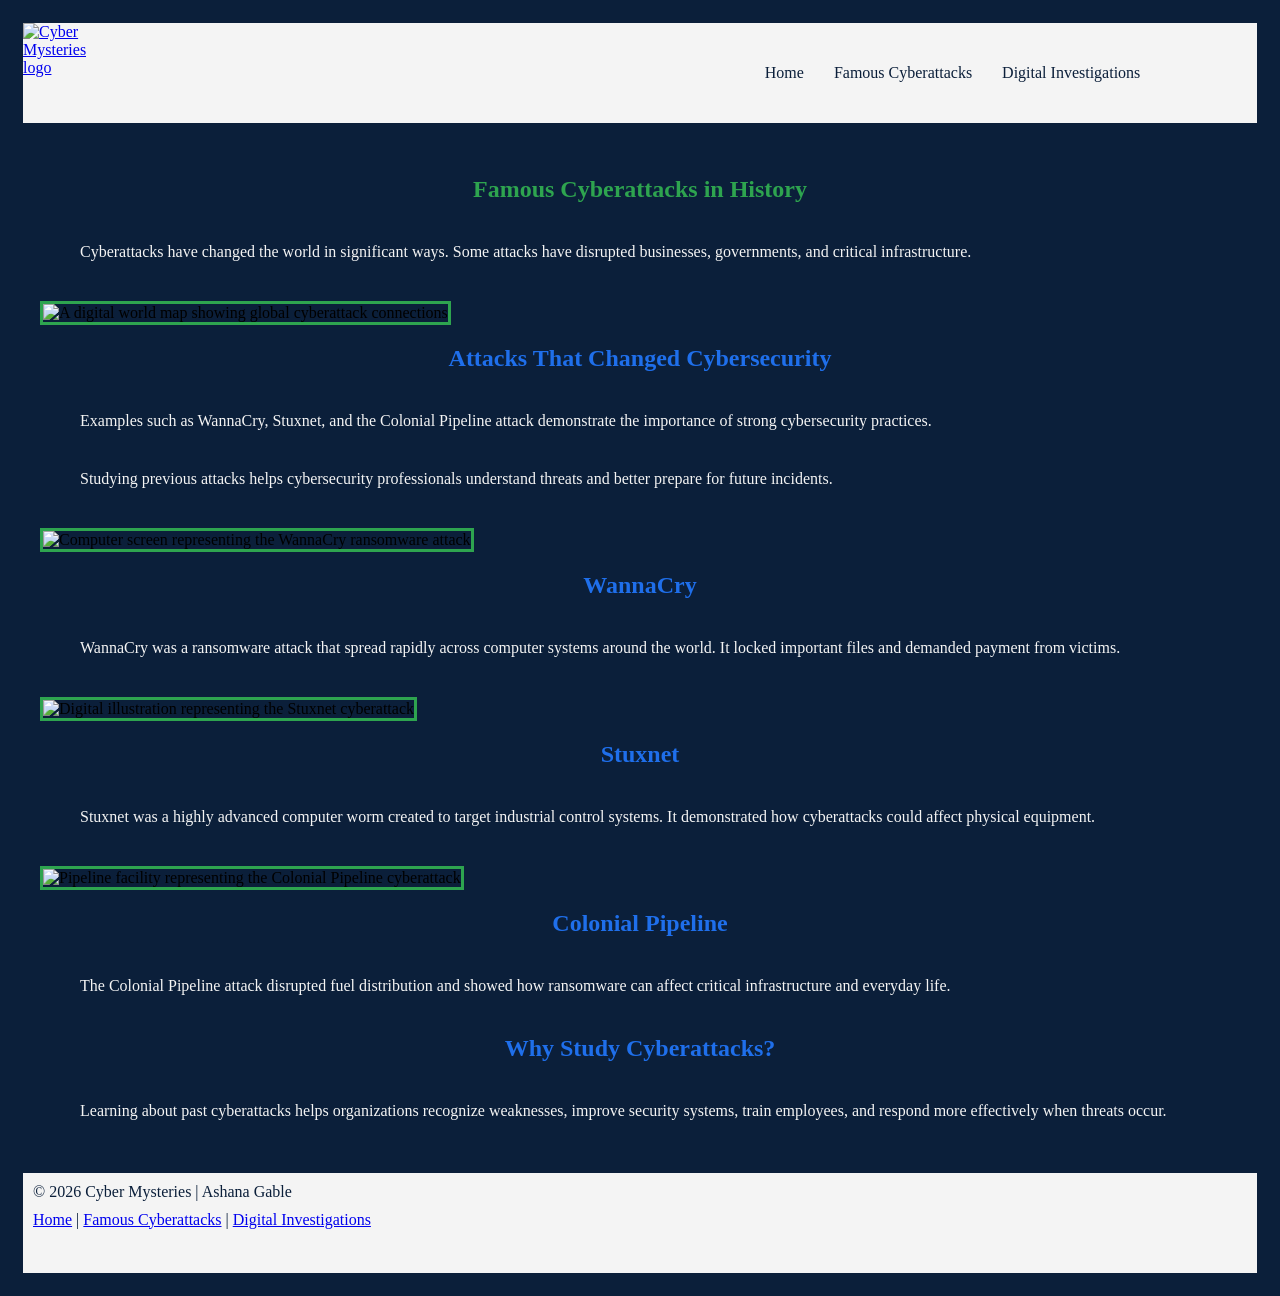
==== cyberattacks.html @ 00dc8d8a "Add cyberattacks overview page This HTML file provides an overview of famous cyberattacks, including" ====
<!DOCTYPE html>
<html lang="en">
<head>
    <meta charset="UTF-8">
    <meta name="viewport" content="width=device-width, initial-scale=1.0">

    <title>Famous Cyberattacks | Cyber Mysteries</title>

    <meta
        name="description"
        content="Learn about famous cyberattacks such as WannaCry, Stuxnet, and the Colonial Pipeline attack."
    >

    <link rel="stylesheet" href="styles/style.css">
</head>

<body>
    <header>
        <a class="logo-link" href="index.html">
            <img
                class="logo"
                src="images/cyber-mysteries-logo.jpg"
                alt="Cyber Mysteries logo"
            >
        </a>

        <nav>
            <a href="index.html">Home</a>
            <a href="cyberattacks.html">Famous Cyberattacks</a>
            <a href="investigations.html">Digital Investigations</a>
        </nav>
    </header>

    <main>
        <section class="page-title">
            <h1>Famous Cyberattacks in History</h1>

            <p>
                Cyberattacks have changed the world in significant ways.
                Some attacks have disrupted businesses, governments, and
                critical infrastructure.
            </p>
        </section>

        <section class="feature-section">
            <img
                class="feature-image"
                src="images/global-cyberattacks.jpg"
                alt="A digital world map showing global cyberattack connections"
            >

            <div class="feature-text">
                <h2>Attacks That Changed Cybersecurity</h2>

                <p>
                    Examples such as WannaCry, Stuxnet, and the Colonial
                    Pipeline attack demonstrate the importance of strong
                    cybersecurity practices.
                </p>

                <p>
                    Studying previous attacks helps cybersecurity professionals
                    understand threats and better prepare for future incidents.
                </p>
            </div>
        </section>

        <section class="attack-grid">
            <article class="attack-card">
                <img
                    src="images/wannacry.jpg"
                    alt="Computer screen representing the WannaCry ransomware attack"
                >

                <div class="card-content">
                    <h2>WannaCry</h2>

                    <p>
                        WannaCry was a ransomware attack that spread rapidly
                        across computer systems around the world. It locked
                        important files and demanded payment from victims.
                    </p>
                </div>
            </article>

            <article class="attack-card">
                <img
                    src="images/stuxnet.jpg"
                    alt="Digital illustration representing the Stuxnet cyberattack"
                >

                <div class="card-content">
                    <h2>Stuxnet</h2>

                    <p>
                        Stuxnet was a highly advanced computer worm created to
                        target industrial control systems. It demonstrated how
                        cyberattacks could affect physical equipment.
                    </p>
                </div>
            </article>

            <article class="attack-card">
                <img
                    src="images/colonial-pipeline.jpg"
                    alt="Pipeline facility representing the Colonial Pipeline cyberattack"
                >

                <div class="card-content">
                    <h2>Colonial Pipeline</h2>

                    <p>
                        The Colonial Pipeline attack disrupted fuel distribution
                        and showed how ransomware can affect critical
                        infrastructure and everyday life.
                    </p>
                </div>
            </article>
        </section>

        <section class="additional-content">
            <h2>Why Study Cyberattacks?</h2>

            <p>
                Learning about past cyberattacks helps organizations recognize
                weaknesses, improve security systems, train employees, and
                respond more effectively when threats occur.
            </p>
        </section>
    </main>

    <footer>
        <p>&copy; 2026 Cyber Mysteries | Ashana Gable</p>
        <p>
            <a href="index.html">Home</a>
            |
            <a href="cyberattacks.html">Famous Cyberattacks</a>
            |
            <a href="investigations.html">Digital Investigations</a>
        </p>
    </footer>
</body>
</html>
---- styles/style.css ----
h1, h2 {
    text-align: center;
    font-family: "Montserrat";
}

h1 {
    color: #2EA44F;
}

h2 {
    color: #1F6FEB;
}

p {
    color: #F4F4F4;
}

p, a {
    font-family: "Open Sans";
}

nav {
    display: flex;
    width: 100%;
    flex-direction: row;
    gap: 30px;
    align-items: center;
    margin: 0 auto;
    color: #0B1F3A;
    height: 100px;
}

nav p {
    color: #0B1F3A;
}

nav a {
    color: #0B1F3A;
    text-decoration: none;
}

nav a:hover {
    color: #0B1F3A;
    text-decoration: underline;
}

header {
    background-color: #F4F4F4;
    display: flex;
    flex-direction: row;
    gap: 55%;
    border-style: solid;
    border-color: #0B1F3A;
    margin-bottom: 50px;
}

header img {
    width: 100px;
}

body {
    background-color: #0B1F3A;
    margin: 20px;
}

main {
    margin: 20px;
}

main p {
    margin: 40px;
}

#img {
    display: flex;
    flex-direction: row;
    justify-content: center;
}

main img {
    margin: 0 auto;
    border-style: solid;
    border-color: #2EA44F;
    height: 20%;
}

footer {
    background-color: #F4F4F4;
    color: #0B1F3A;
    height: 100px;
    border-style: solid;
    margin-top: 50px;
}

footer p {
    color: #0B1F3A;
    margin: 10px;
}

footer nav {
    justify-content: center;
    margin-bottom: -40px;
}

#hero {
    display: flex;
    border-color: #1F6FEB;
    width: 95%;
}
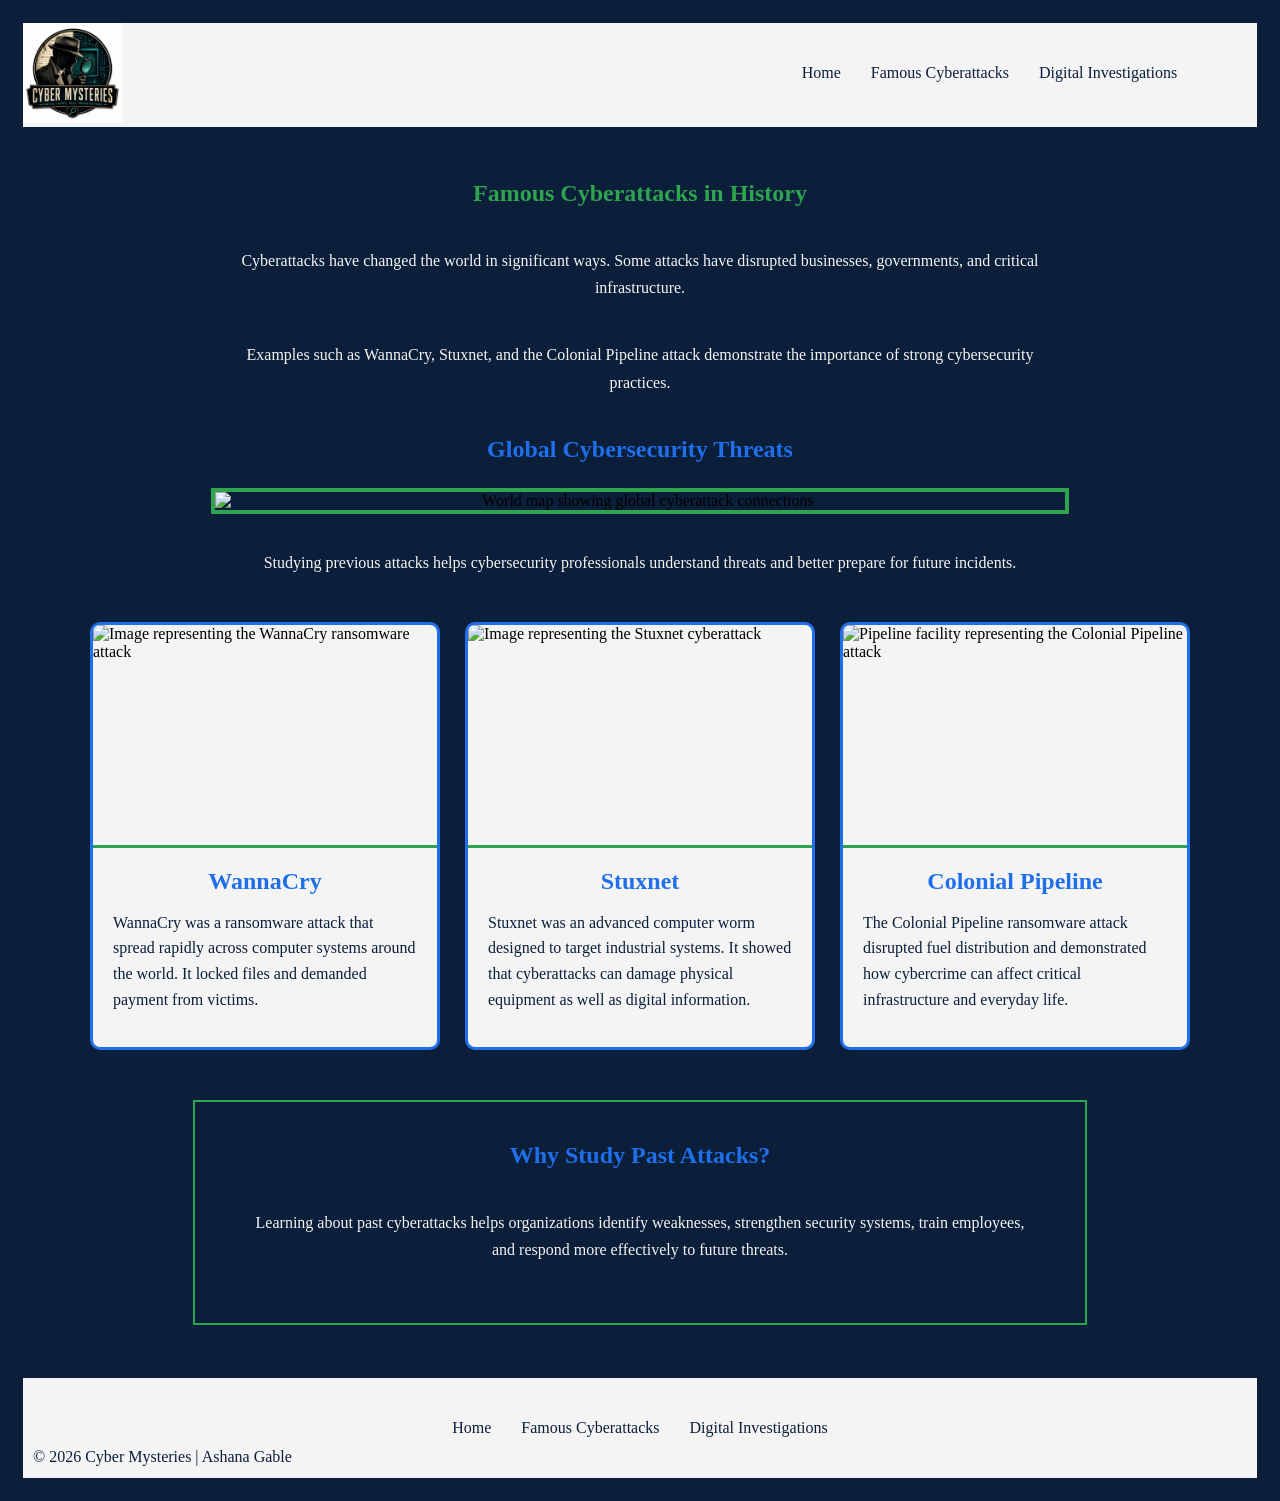
==== commit 5bed2738: "Update cyberattacks.html" ====
--- a/cyberattacks.html
+++ b/cyberattacks.html
@@ -8,7 +8,7 @@
 
     <meta
         name="description"
-        content="Learn about famous cyberattacks such as WannaCry, Stuxnet, and the Colonial Pipeline attack."
+        content="Learn about famous cyberattacks including WannaCry, Stuxnet, and the Colonial Pipeline attack."
     >
 
     <link rel="stylesheet" href="styles/style.css">
@@ -16,12 +16,8 @@
 
 <body>
     <header>
-        <a class="logo-link" href="index.html">
-            <img
-                class="logo"
-                src="images/cyber-mysteries-logo.jpg"
-                alt="Cyber Mysteries logo"
-            >
+        <a href="index.html">
+            <img src="images/Picture1.png" alt="Cyber Mysteries logo">
         </a>
 
         <nav>
@@ -32,7 +28,7 @@
     </header>
 
     <main>
-        <section class="page-title">
+        <section class="attack-intro">
             <h1>Famous Cyberattacks in History</h1>
 
             <p>
@@ -40,104 +36,94 @@
                 Some attacks have disrupted businesses, governments, and
                 critical infrastructure.
             </p>
+
+            <p>
+                Examples such as WannaCry, Stuxnet, and the Colonial Pipeline
+                attack demonstrate the importance of strong cybersecurity
+                practices.
+            </p>
         </section>
 
-        <section class="feature-section">
+        <section class="attack-feature">
+            <h2>Global Cybersecurity Threats</h2>
+
             <img
-                class="feature-image"
                 src="images/global-cyberattacks.jpg"
-                alt="A digital world map showing global cyberattack connections"
+                alt="World map showing global cyberattack connections"
             >
 
-            <div class="feature-text">
-                <h2>Attacks That Changed Cybersecurity</h2>
-
-                <p>
-                    Examples such as WannaCry, Stuxnet, and the Colonial
-                    Pipeline attack demonstrate the importance of strong
-                    cybersecurity practices.
-                </p>
-
-                <p>
-                    Studying previous attacks helps cybersecurity professionals
-                    understand threats and better prepare for future incidents.
-                </p>
-            </div>
+            <p>
+                Studying previous attacks helps cybersecurity professionals
+                understand threats and better prepare for future incidents.
+            </p>
         </section>
 
         <section class="attack-grid">
             <article class="attack-card">
                 <img
                     src="images/wannacry.jpg"
-                    alt="Computer screen representing the WannaCry ransomware attack"
+                    alt="Image representing the WannaCry ransomware attack"
                 >
 
-                <div class="card-content">
-                    <h2>WannaCry</h2>
+                <h2>WannaCry</h2>
 
-                    <p>
-                        WannaCry was a ransomware attack that spread rapidly
-                        across computer systems around the world. It locked
-                        important files and demanded payment from victims.
-                    </p>
-                </div>
+                <p>
+                    WannaCry was a ransomware attack that spread rapidly across
+                    computer systems around the world. It locked files and
+                    demanded payment from victims.
+                </p>
             </article>
 
             <article class="attack-card">
                 <img
                     src="images/stuxnet.jpg"
-                    alt="Digital illustration representing the Stuxnet cyberattack"
+                    alt="Image representing the Stuxnet cyberattack"
                 >
 
-                <div class="card-content">
-                    <h2>Stuxnet</h2>
+                <h2>Stuxnet</h2>
 
-                    <p>
-                        Stuxnet was a highly advanced computer worm created to
-                        target industrial control systems. It demonstrated how
-                        cyberattacks could affect physical equipment.
-                    </p>
-                </div>
+                <p>
+                    Stuxnet was an advanced computer worm designed to target
+                    industrial systems. It showed that cyberattacks can damage
+                    physical equipment as well as digital information.
+                </p>
             </article>
 
             <article class="attack-card">
                 <img
                     src="images/colonial-pipeline.jpg"
-                    alt="Pipeline facility representing the Colonial Pipeline cyberattack"
+                    alt="Pipeline facility representing the Colonial Pipeline attack"
                 >
 
-                <div class="card-content">
-                    <h2>Colonial Pipeline</h2>
+                <h2>Colonial Pipeline</h2>
 
-                    <p>
-                        The Colonial Pipeline attack disrupted fuel distribution
-                        and showed how ransomware can affect critical
-                        infrastructure and everyday life.
-                    </p>
-                </div>
+                <p>
+                    The Colonial Pipeline ransomware attack disrupted fuel
+                    distribution and demonstrated how cybercrime can affect
+                    critical infrastructure and everyday life.
+                </p>
             </article>
         </section>
 
-        <section class="additional-content">
-            <h2>Why Study Cyberattacks?</h2>
+        <section class="attack-conclusion">
+            <h2>Why Study Past Attacks?</h2>
 
             <p>
-                Learning about past cyberattacks helps organizations recognize
-                weaknesses, improve security systems, train employees, and
-                respond more effectively when threats occur.
+                Learning about past cyberattacks helps organizations identify
+                weaknesses, strengthen security systems, train employees, and
+                respond more effectively to future threats.
             </p>
         </section>
     </main>
 
     <footer>
+        <nav>
+            <a href="index.html">Home</a>
+            <a href="cyberattacks.html">Famous Cyberattacks</a>
+            <a href="investigations.html">Digital Investigations</a>
+        </nav>
+
         <p>&copy; 2026 Cyber Mysteries | Ashana Gable</p>
-        <p>
-            <a href="index.html">Home</a>
-            |
-            <a href="cyberattacks.html">Famous Cyberattacks</a>
-            |
-            <a href="investigations.html">Digital Investigations</a>
-        </p>
     </footer>
 </body>
 </html>
--- a/styles/style.css
+++ b/styles/style.css
@@ -107,3 +107,101 @@
     border-color: #1F6FEB;
     width: 95%;
 }
+/* Famous Cyberattacks Page */
+
+.attack-intro {
+    max-width: 900px;
+    margin: 0 auto 40px;
+    text-align: center;
+}
+
+.attack-intro p {
+    line-height: 1.7;
+}
+
+.attack-feature {
+    max-width: 1000px;
+    margin: 0 auto 50px;
+    text-align: center;
+}
+
+.attack-feature img {
+    display: block;
+    width: 85%;
+    height: auto;
+    max-height: 500px;
+    object-fit: cover;
+    margin: 25px auto;
+    border: 4px solid #2EA44F;
+}
+
+.attack-grid {
+    display: grid;
+    grid-template-columns: repeat(3, 1fr);
+    gap: 25px;
+    max-width: 1100px;
+    margin: 0 auto;
+}
+
+.attack-card {
+    background-color: #F4F4F4;
+    border: 3px solid #1F6FEB;
+    border-radius: 10px;
+    overflow: hidden;
+    padding-bottom: 20px;
+}
+
+.attack-card img {
+    display: block;
+    width: 100%;
+    height: 220px;
+    object-fit: cover;
+    margin: 0;
+    border: none;
+    border-bottom: 3px solid #2EA44F;
+}
+
+.attack-card h2 {
+    margin: 20px 15px 10px;
+}
+
+.attack-card p {
+    color: #0B1F3A;
+    line-height: 1.6;
+    margin: 15px 20px;
+}
+
+.attack-conclusion {
+    max-width: 850px;
+    margin: 50px auto;
+    padding: 20px;
+    border: 2px solid #2EA44F;
+    text-align: center;
+}
+
+.attack-conclusion p {
+    line-height: 1.7;
+}
+
+@media screen and (max-width: 800px) {
+    header {
+        gap: 20px;
+        flex-direction: column;
+        align-items: center;
+    }
+
+    nav {
+        height: auto;
+        flex-wrap: wrap;
+        justify-content: center;
+        padding: 20px;
+    }
+
+    .attack-grid {
+        grid-template-columns: 1fr;
+    }
+
+    .attack-feature img {
+        width: 100%;
+    }
+}
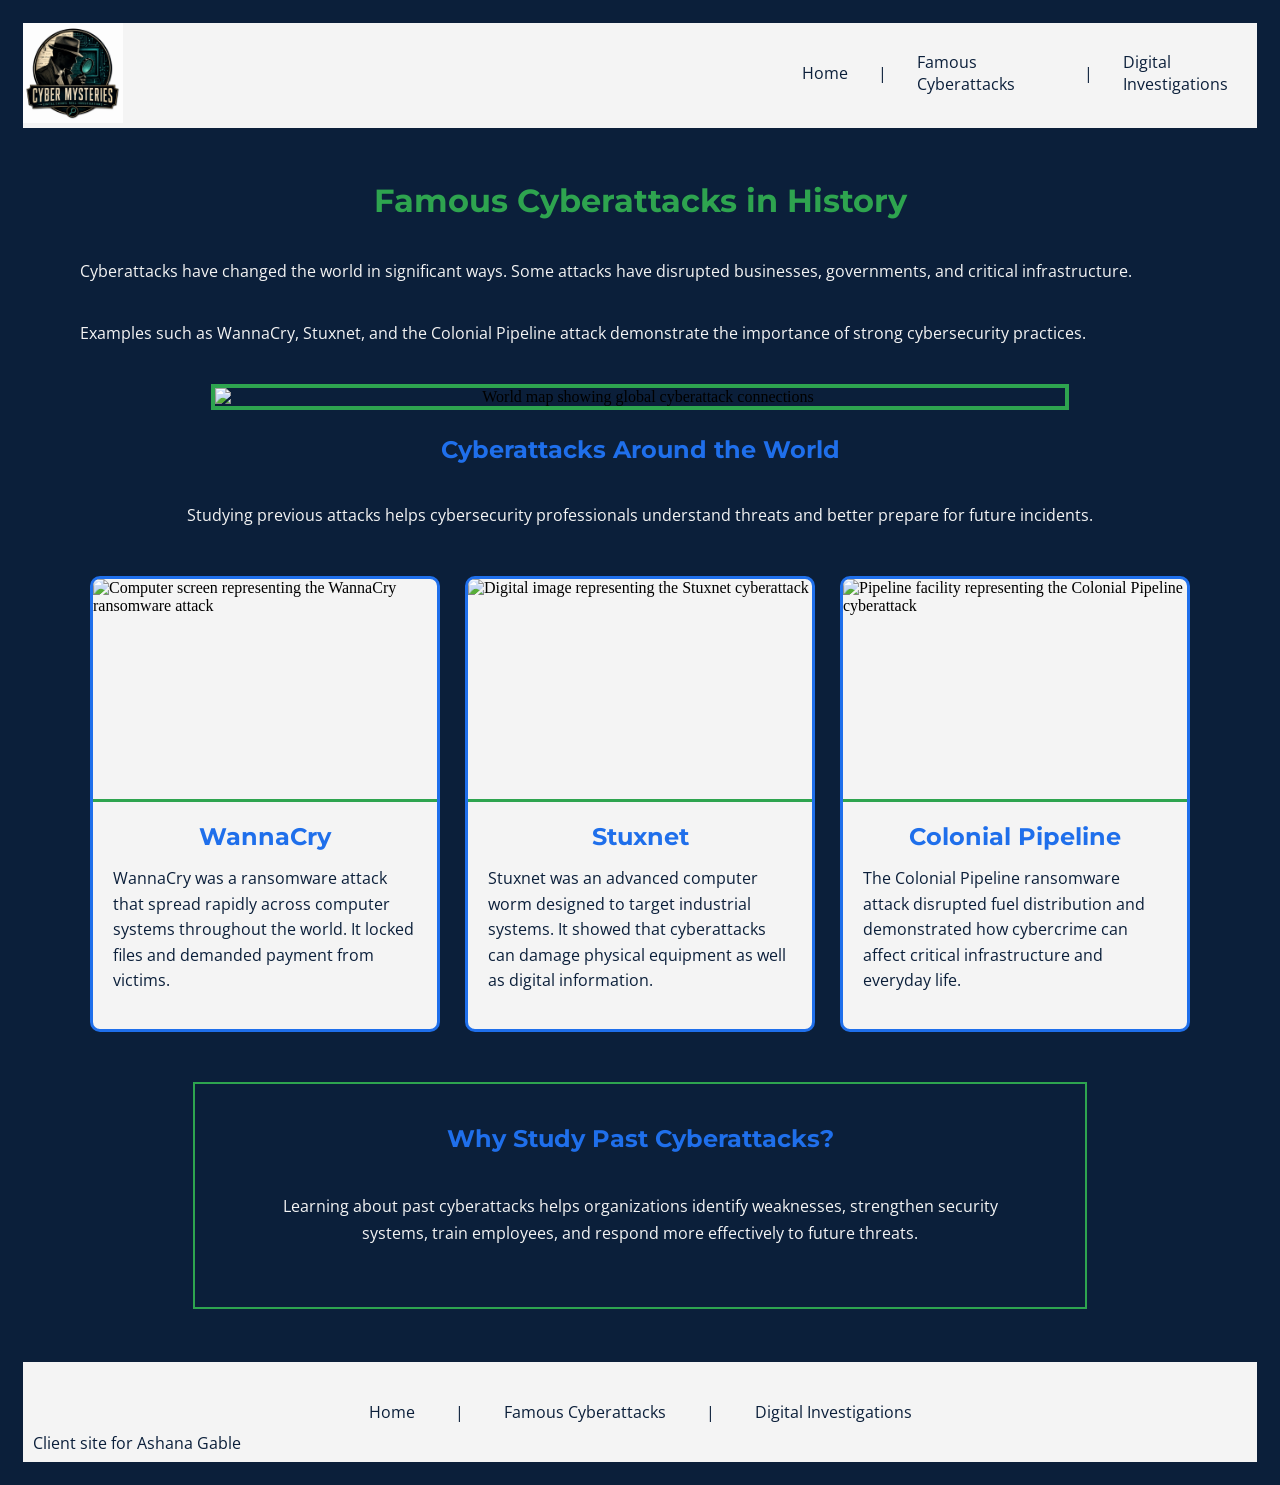
==== commit e49a35c5: "Revise titles and content in cyberattacks.html" ====
--- a/cyberattacks.html
+++ b/cyberattacks.html
@@ -4,14 +4,13 @@
     <meta charset="UTF-8">
     <meta name="viewport" content="width=device-width, initial-scale=1.0">
 
-    <title>Famous Cyberattacks | Cyber Mysteries</title>
-
-    <meta
-        name="description"
-        content="Learn about famous cyberattacks including WannaCry, Stuxnet, and the Colonial Pipeline attack."
-    >
+    <title>Cyber Mysteries | Famous Cyberattacks</title>
 
     <link rel="stylesheet" href="styles/style.css">
+
+    <style>
+        @import url('https://fonts.googleapis.com/css2?family=Montserrat:ital,wght@0,100..900;1,100..900&family=Open+Sans:ital,wght@0,300..800;1,300..800&display=swap');
+    </style>
 </head>
 
 <body>
@@ -22,35 +21,35 @@
 
         <nav>
             <a href="index.html">Home</a>
+            <p>|</p>
             <a href="cyberattacks.html">Famous Cyberattacks</a>
+            <p>|</p>
             <a href="investigations.html">Digital Investigations</a>
         </nav>
     </header>
 
     <main>
-        <section class="attack-intro">
-            <h1>Famous Cyberattacks in History</h1>
+        <h1>Famous Cyberattacks in History</h1>
 
-            <p>
-                Cyberattacks have changed the world in significant ways.
-                Some attacks have disrupted businesses, governments, and
-                critical infrastructure.
-            </p>
+        <p>
+            Cyberattacks have changed the world in significant ways. Some
+            attacks have disrupted businesses, governments, and critical
+            infrastructure.
+        </p>
 
-            <p>
-                Examples such as WannaCry, Stuxnet, and the Colonial Pipeline
-                attack demonstrate the importance of strong cybersecurity
-                practices.
-            </p>
-        </section>
+        <p>
+            Examples such as WannaCry, Stuxnet, and the Colonial Pipeline
+            attack demonstrate the importance of strong cybersecurity
+            practices.
+        </p>
 
         <section class="attack-feature">
-            <h2>Global Cybersecurity Threats</h2>
-
             <img
                 src="images/global-cyberattacks.jpg"
                 alt="World map showing global cyberattack connections"
             >
+
+            <h2>Cyberattacks Around the World</h2>
 
             <p>
                 Studying previous attacks helps cybersecurity professionals
@@ -62,14 +61,14 @@
             <article class="attack-card">
                 <img
                     src="images/wannacry.jpg"
-                    alt="Image representing the WannaCry ransomware attack"
+                    alt="Computer screen representing the WannaCry ransomware attack"
                 >
 
                 <h2>WannaCry</h2>
 
                 <p>
                     WannaCry was a ransomware attack that spread rapidly across
-                    computer systems around the world. It locked files and
+                    computer systems throughout the world. It locked files and
                     demanded payment from victims.
                 </p>
             </article>
@@ -77,7 +76,7 @@
             <article class="attack-card">
                 <img
                     src="images/stuxnet.jpg"
-                    alt="Image representing the Stuxnet cyberattack"
+                    alt="Digital image representing the Stuxnet cyberattack"
                 >
 
                 <h2>Stuxnet</h2>
@@ -92,7 +91,7 @@
             <article class="attack-card">
                 <img
                     src="images/colonial-pipeline.jpg"
-                    alt="Pipeline facility representing the Colonial Pipeline attack"
+                    alt="Pipeline facility representing the Colonial Pipeline cyberattack"
                 >
 
                 <h2>Colonial Pipeline</h2>
@@ -106,7 +105,7 @@
         </section>
 
         <section class="attack-conclusion">
-            <h2>Why Study Past Attacks?</h2>
+            <h2>Why Study Past Cyberattacks?</h2>
 
             <p>
                 Learning about past cyberattacks helps organizations identify
@@ -119,11 +118,13 @@
     <footer>
         <nav>
             <a href="index.html">Home</a>
+            <p>|</p>
             <a href="cyberattacks.html">Famous Cyberattacks</a>
+            <p>|</p>
             <a href="investigations.html">Digital Investigations</a>
         </nav>
 
-        <p>&copy; 2026 Cyber Mysteries | Ashana Gable</p>
+        <p>Client site for Ashana Gable</p>
     </footer>
 </body>
 </html>
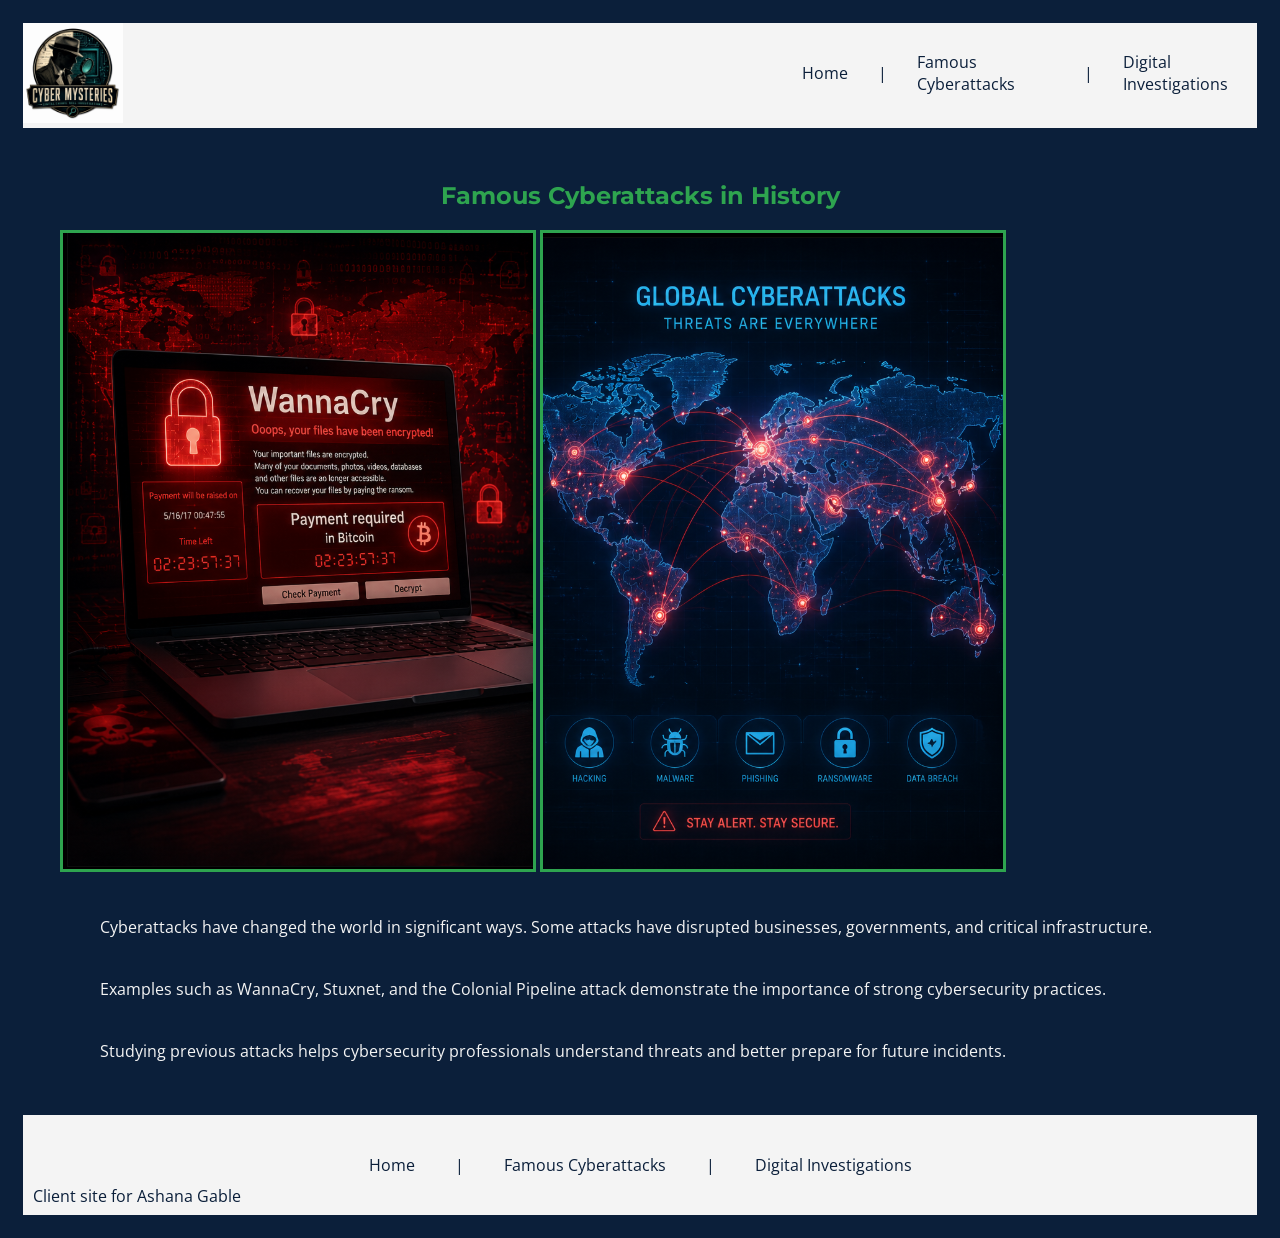
==== commit 73b4eb0f: "Enhance cyberattacks page with images and sections Added image gallery and updated content sections." ====
--- a/cyberattacks.html
+++ b/cyberattacks.html
@@ -29,8 +29,24 @@
     </header>
 
     <main>
+        <main>
+    <section class="page-title">
         <h1>Famous Cyberattacks in History</h1>
+    </section>
 
+    <section class="image-gallery">
+        <img
+            src="images/wannacry.png"
+            alt="Computer screen representing the WannaCry ransomware attack"
+        >
+
+        <img
+            src="images/cybermap.png"
+            alt="World map showing global cyberattack connections"
+        >
+    </section>
+
+    <section class="content">
         <p>
             Cyberattacks have changed the world in significant ways. Some
             attacks have disrupted businesses, governments, and critical
@@ -43,76 +59,12 @@
             practices.
         </p>
 
-        <section class="attack-feature">
-            <img
-                src="images/global-cyberattacks.jpg"
-                alt="World map showing global cyberattack connections"
-            >
-
-            <h2>Cyberattacks Around the World</h2>
-
-            <p>
-                Studying previous attacks helps cybersecurity professionals
-                understand threats and better prepare for future incidents.
-            </p>
-        </section>
-
-        <section class="attack-grid">
-            <article class="attack-card">
-                <img
-                    src="images/wannacry.jpg"
-                    alt="Computer screen representing the WannaCry ransomware attack"
-                >
-
-                <h2>WannaCry</h2>
-
-                <p>
-                    WannaCry was a ransomware attack that spread rapidly across
-                    computer systems throughout the world. It locked files and
-                    demanded payment from victims.
-                </p>
-            </article>
-
-            <article class="attack-card">
-                <img
-                    src="images/stuxnet.jpg"
-                    alt="Digital image representing the Stuxnet cyberattack"
-                >
-
-                <h2>Stuxnet</h2>
-
-                <p>
-                    Stuxnet was an advanced computer worm designed to target
-                    industrial systems. It showed that cyberattacks can damage
-                    physical equipment as well as digital information.
-                </p>
-            </article>
-
-            <article class="attack-card">
-                <img
-                    src="images/colonial-pipeline.jpg"
-                    alt="Pipeline facility representing the Colonial Pipeline cyberattack"
-                >
-
-                <h2>Colonial Pipeline</h2>
-
-                <p>
-                    The Colonial Pipeline ransomware attack disrupted fuel
-                    distribution and demonstrated how cybercrime can affect
-                    critical infrastructure and everyday life.
-                </p>
-            </article>
-        </section>
-
-        <section class="attack-conclusion">
-            <h2>Why Study Past Cyberattacks?</h2>
-
-            <p>
-                Learning about past cyberattacks helps organizations identify
-                weaknesses, strengthen security systems, train employees, and
-                respond more effectively to future threats.
-            </p>
-        </section>
+        <p>
+            Studying previous attacks helps cybersecurity professionals
+            understand threats and better prepare for future incidents.
+        </p>
+    </section>
+</main>
     </main>
 
     <footer>
--- a/styles/style.css
+++ b/styles/style.css
@@ -205,3 +205,89 @@
         width: 100%;
     }
 }
+/* Famous Cyberattacks Page */
+
+.attack-feature {
+    text-align: center;
+    margin: 40px auto;
+    max-width: 1000px;
+}
+
+.attack-feature img {
+    display: block;
+    width: 90%;
+    height: 450px;
+    object-fit: cover;
+    margin: 20px auto;
+    border: 4px solid #1F6FEB;
+}
+
+.attack-grid {
+    display: grid;
+    grid-template-columns: repeat(3, 1fr);
+    gap: 25px;
+    max-width: 1100px;
+    margin: 50px auto;
+}
+
+.attack-card {
+    background-color: #F4F4F4;
+    border: 3px solid #2EA44F;
+    border-radius: 10px;
+    overflow: hidden;
+}
+
+.attack-card img {
+    width: 100%;
+    height: 220px;
+    object-fit: cover;
+    margin: 0;
+    border: none;
+    border-bottom: 3px solid #1F6FEB;
+}
+
+.attack-card h2 {
+    margin: 20px 15px 10px;
+}
+
+.attack-card p {
+    color: #0B1F3A;
+    line-height: 1.6;
+    margin: 15px 20px 25px;
+}
+
+.attack-conclusion {
+    max-width: 900px;
+    margin: 50px auto;
+    padding: 20px;
+    border: 3px solid #2EA44F;
+    text-align: center;
+}
+
+.attack-conclusion p {
+    line-height: 1.7;
+}
+
+@media screen and (max-width: 800px) {
+    header {
+        gap: 20px;
+        flex-direction: column;
+        align-items: center;
+    }
+
+    nav {
+        height: auto;
+        flex-wrap: wrap;
+        justify-content: center;
+        padding: 20px;
+    }
+
+    .attack-grid {
+        grid-template-columns: 1fr;
+    }
+
+    .attack-feature img {
+        width: 100%;
+        height: auto;
+    }
+}
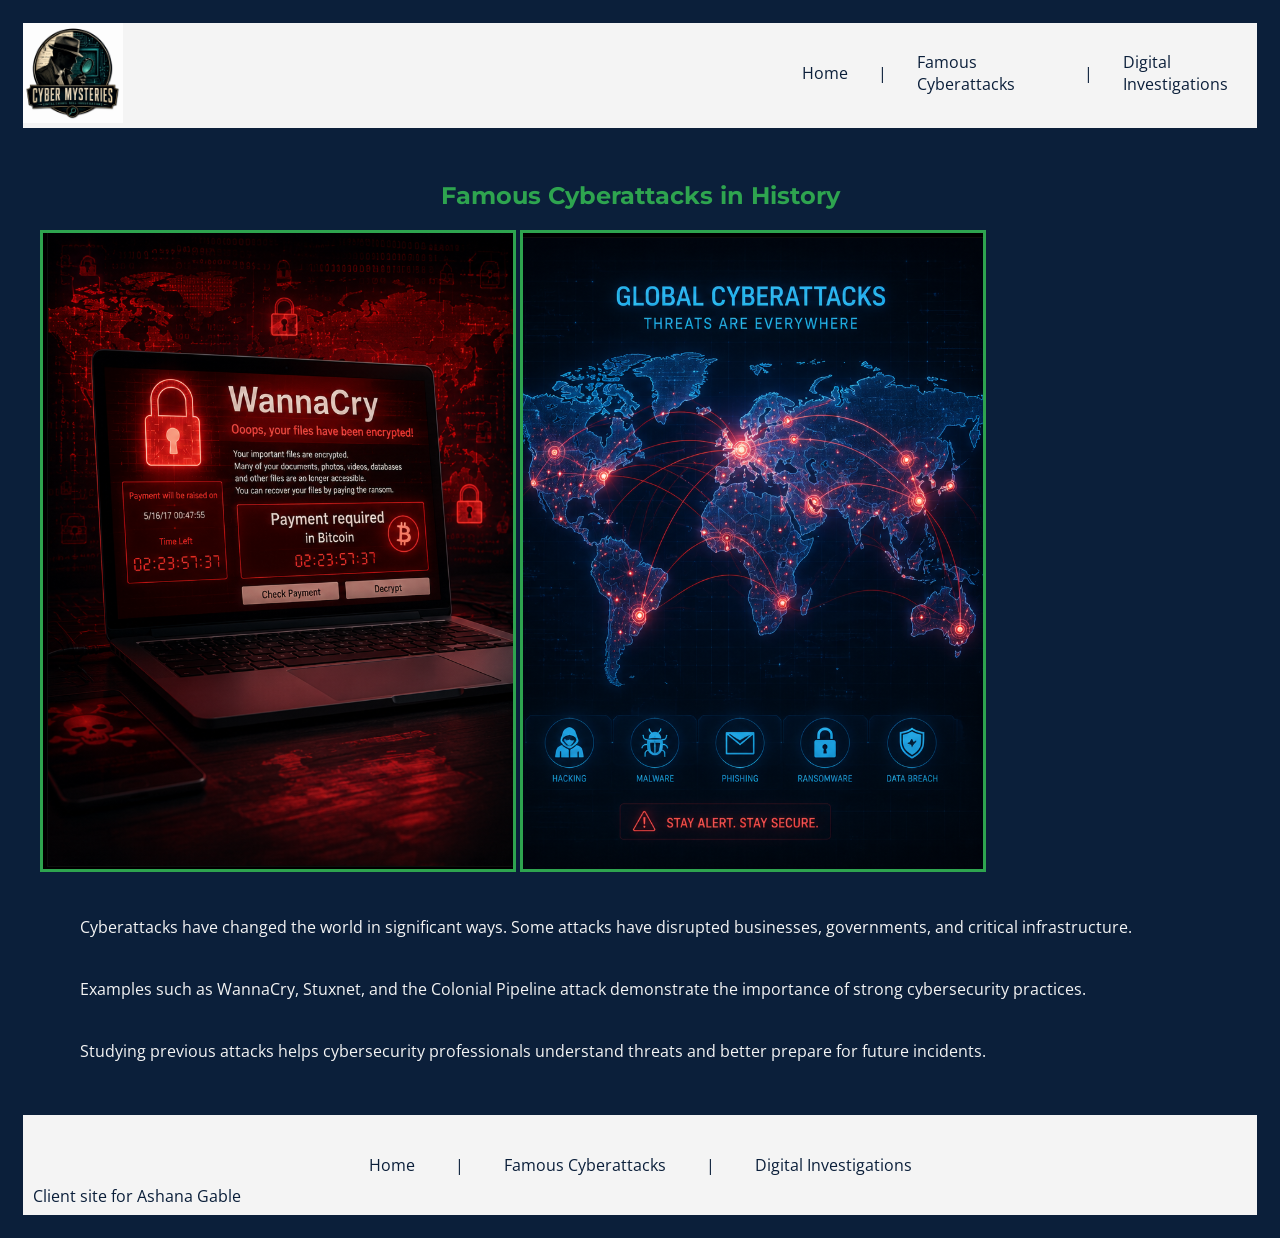
==== commit a7d587d3: "Refactor HTML structure for cyberattacks page" ====
--- a/cyberattacks.html
+++ b/cyberattacks.html
@@ -29,42 +29,40 @@
     </header>
 
     <main>
-        <main>
-    <section class="page-title">
-        <h1>Famous Cyberattacks in History</h1>
-    </section>
+        <section class="page-title">
+            <h1>Famous Cyberattacks in History</h1>
+        </section>
 
-    <section class="image-gallery">
-        <img
-            src="images/wannacry.png"
-            alt="Computer screen representing the WannaCry ransomware attack"
-        >
+        <section class="image-gallery">
+            <img
+                src="images/wannacry.png"
+                alt="Computer screen representing the WannaCry ransomware attack"
+            >
 
-        <img
-            src="images/cybermap.png"
-            alt="World map showing global cyberattack connections"
-        >
-    </section>
+            <img
+                src="images/cybermap.png"
+                alt="World map showing global cyberattack connections"
+            >
+        </section>
 
-    <section class="content">
-        <p>
-            Cyberattacks have changed the world in significant ways. Some
-            attacks have disrupted businesses, governments, and critical
-            infrastructure.
-        </p>
+        <section class="content">
+            <p>
+                Cyberattacks have changed the world in significant ways. Some
+                attacks have disrupted businesses, governments, and critical
+                infrastructure.
+            </p>
 
-        <p>
-            Examples such as WannaCry, Stuxnet, and the Colonial Pipeline
-            attack demonstrate the importance of strong cybersecurity
-            practices.
-        </p>
+            <p>
+                Examples such as WannaCry, Stuxnet, and the Colonial Pipeline
+                attack demonstrate the importance of strong cybersecurity
+                practices.
+            </p>
 
-        <p>
-            Studying previous attacks helps cybersecurity professionals
-            understand threats and better prepare for future incidents.
-        </p>
-    </section>
-</main>
+            <p>
+                Studying previous attacks helps cybersecurity professionals
+                understand threats and better prepare for future incidents.
+            </p>
+        </section>
     </main>
 
     <footer>
